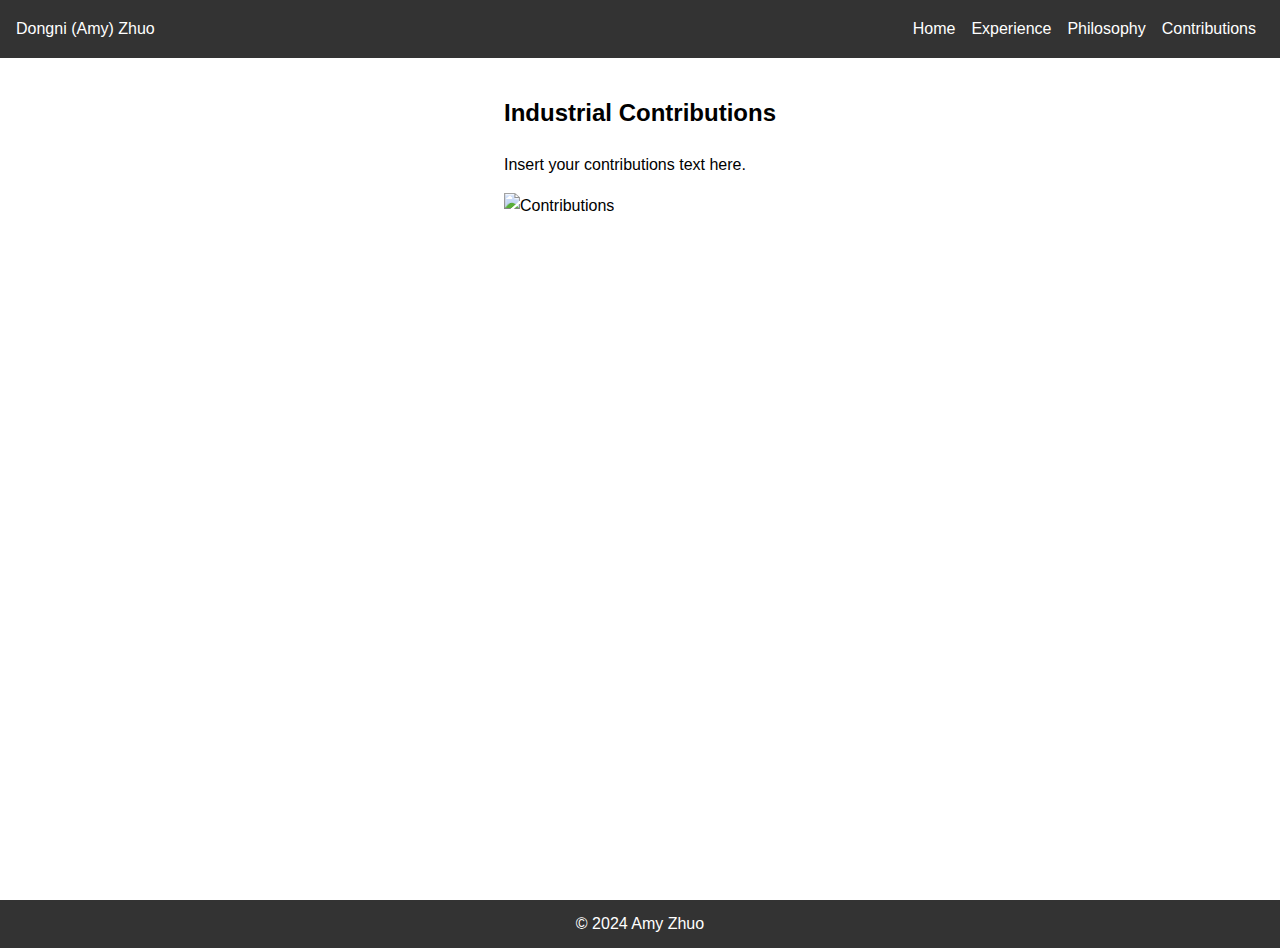
==== contributions.html @ a2f4775d "Website initiated" ====
<!DOCTYPE html>
<html lang="en">
<head>
    <meta charset="UTF-8">
    <meta name="viewport" content="width=device-width, initial-scale=1.0">
    <link rel="stylesheet" href="css/styles.css">
    <title>Contributions - Amy Zhuo</title>
</head>
<body>
    <header>
        <div class="header-left">
            <span>Dongni (Amy) Zhuo</span>
        </div>
        <nav>
            <ul>
                <li><a href="index.html">Home</a></li>
                <li><a href="experience.html">Experience</a></li>
                <li><a href="philosophy.html">Philosophy</a></li>
                <li><a href="contributions.html">Contributions</a></li>
            </ul>
        </nav>
    </header>
    <main>
        <section>
            <h2>Industrial Contributions</h2>
            <p>Insert your contributions text here.</p>
            <img src="images/contributions.jpg" alt="Contributions">
        </section>
    </main>
    <footer>
        <p>&copy; 2024 Amy Zhuo</p>
    </footer>
</body>
</html>
---- css/styles.css ----
body {
    font-family: Arial, sans-serif;
    line-height: 1.6;
    margin: 0;
    padding: 0;
}

header {
    background: #333;
    color: #fff;
    padding: 1rem 1rem;
    display: flex;
    justify-content: space-between; /* Space between the name and the nav */
    align-items: center; /* Center content vertically */
}

.header-left {
    font-size: 1rem; /* Adjust the size of the name text */
}

nav ul {
    list-style: none;
    padding: 0;
    margin: 0;
    display: flex;
}

nav ul li {
    margin: 0 0.5rem;
}

nav ul li a {
    color: #fff;
    text-decoration: none;
}

main {
    padding: 1rem;
    display: flex;
    justify-content: center;
    align-items: flex-start; /* Adjust for moving content up */
    min-height: 90vh; /* Adjust for footer visibility */
}

section.about {
    display: flex;
    justify-content: center;
    align-items: center;
    margin-top: 2rem; /* Add margin to move content up */
}

.about-content {
    display: flex;
    align-items: center;
    text-align: left;
}

.about-content img {
    max-width: 300px;
    height: auto;
    margin-right: 20px;
}

.about-text {
    max-width: 600px;
}

.about-text h2 {
    font-size: 2rem;
    font-weight: bold;
    margin-bottom: 1rem;
}

footer {
    background: #333;
    color: #fff;
    text-align: center;
    padding: 0.5rem 0;
    height: 2rem; /* Reduce footer height */
    display: flex;
    justify-content: center;
    align-items: center; /* Center content vertically */
    position: static; /* Footer will appear at the bottom after content */
}
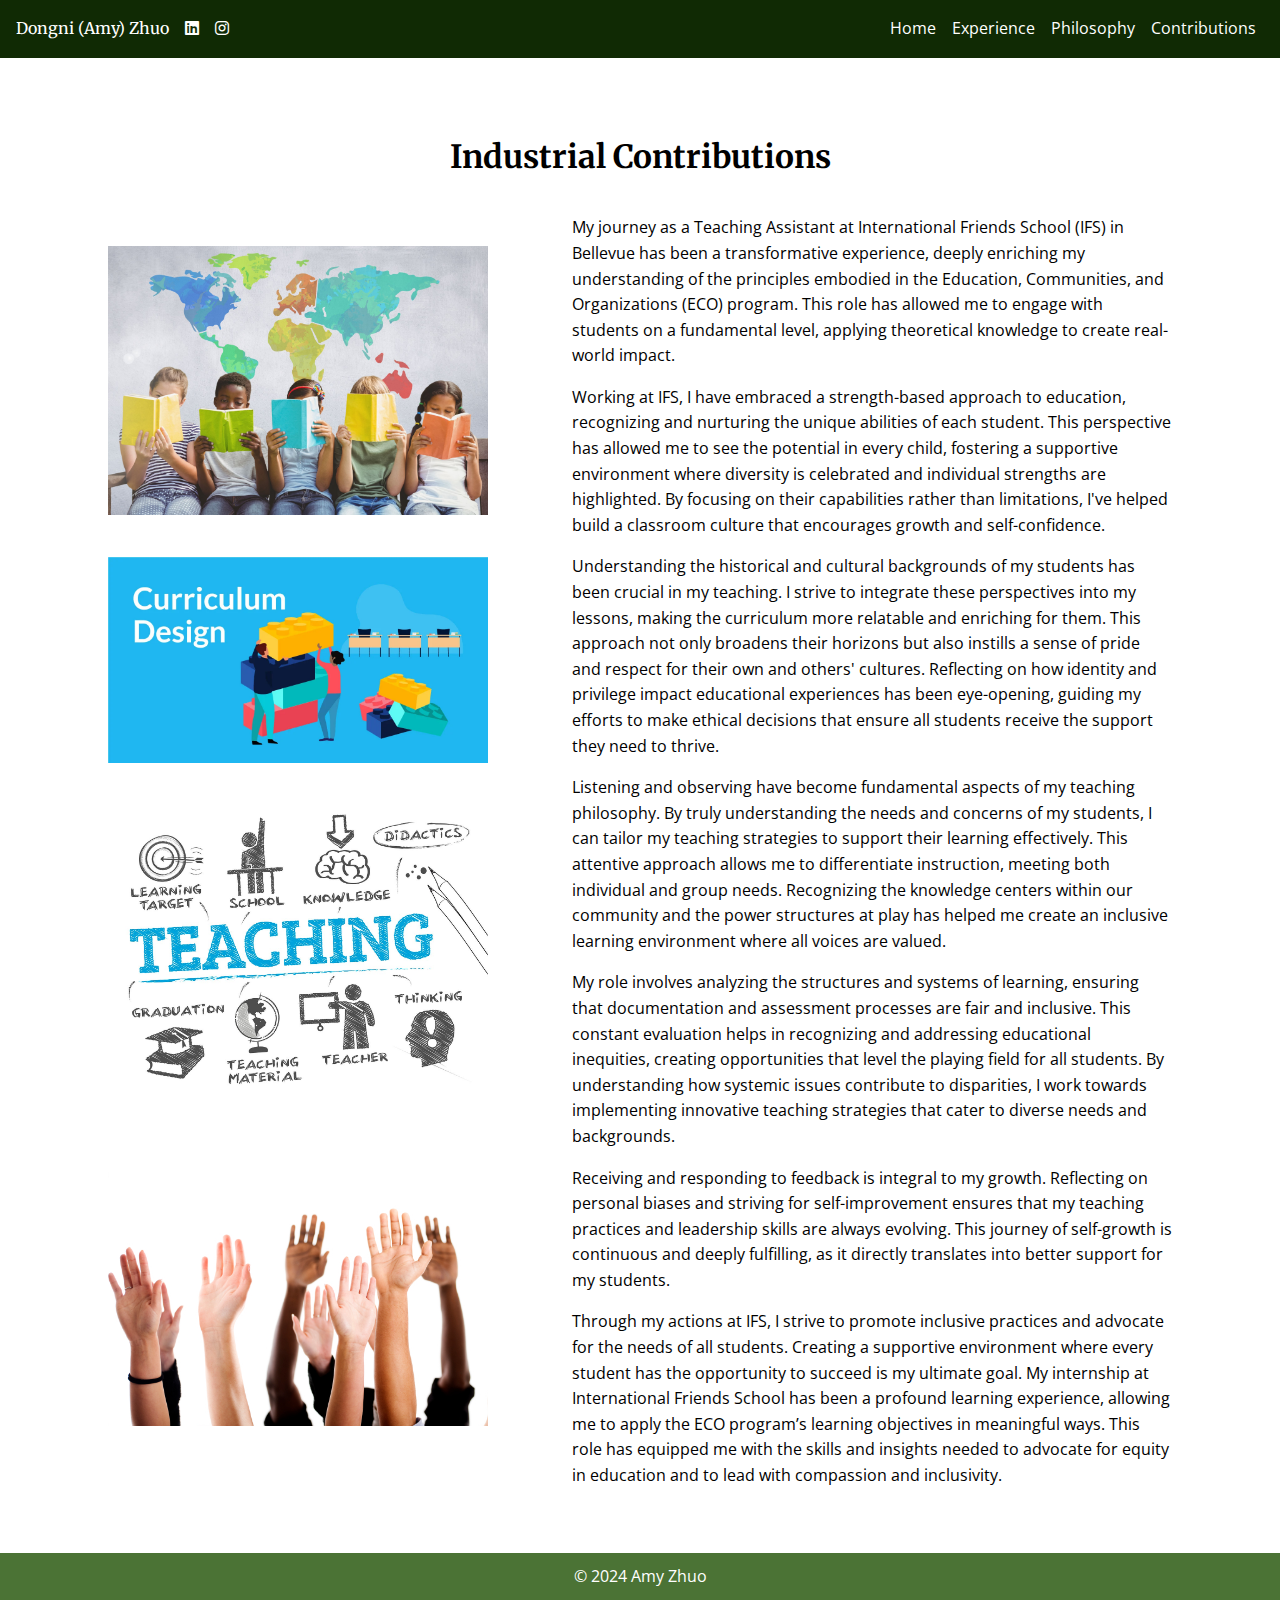
==== commit d70fc39c: "Website V1.0" ====
--- a/contributions.html
+++ b/contributions.html
@@ -1,15 +1,20 @@
 <!DOCTYPE html>
 <html lang="en">
-<head>
-    <meta charset="UTF-8">
-    <meta name="viewport" content="width=device-width, initial-scale=1.0">
-    <link rel="stylesheet" href="css/styles.css">
+    <head>
+        <meta charset="UTF-8">
+        <meta name="viewport" content="width=device-width, initial-scale=1.0">
+        <link rel="stylesheet" href="css/styles.css">
+        <link href="https://fonts.googleapis.com/css2?family=Merriweather:wght@700&family=Open+Sans:wght@400&display=swap" rel="stylesheet">
+        <link rel="stylesheet" href="https://cdnjs.cloudflare.com/ajax/libs/font-awesome/6.0.0-beta3/css/all.min.css">
+        <link rel="stylesheet" href="https://cdnjs.cloudflare.com/ajax/libs/font-awesome/6.0.0-beta3/css/all.min.css">
     <title>Contributions - Amy Zhuo</title>
 </head>
 <body>
     <header>
         <div class="header-left">
             <span>Dongni (Amy) Zhuo</span>
+            <a href="https://www.linkedin.com/in/%E4%B8%9C%E9%9C%93-%E5%8D%93-73889a240/" target="_blank"><i class="fab fa-linkedin"></i></a>
+            <a href="https://www.instagram.com/dongnz999/" target="_blank"><i class="fab fa-instagram"></i></a>
         </div>
         <nav>
             <ul>
@@ -17,14 +22,36 @@
                 <li><a href="experience.html">Experience</a></li>
                 <li><a href="philosophy.html">Philosophy</a></li>
                 <li><a href="contributions.html">Contributions</a></li>
+                <!-- <li><a href="contacts.html">Contacts</a></li> -->
             </ul>
         </nav>
     </header>
     <main>
-        <section>
+        <section class="about">
             <h2>Industrial Contributions</h2>
-            <p>Insert your contributions text here.</p>
-            <img src="images/contributions.jpg" alt="Contributions">
+            <div class="about-content">
+                <div class="photo-wall">
+                    <img src="images/contri1.jpeg" alt="Photo 1">
+                    <img src="images/contri2.webp" alt="Photo 2">
+                    <img src="images/contri3.jpeg" alt="Photo 3">
+                    <img src="images/contri4.png" alt="Photo 4">
+                </div>
+                <div class="about-text">
+                    <p>My journey as a Teaching Assistant at International Friends School (IFS) in Bellevue has been a transformative experience, deeply enriching my understanding of the principles embodied in the Education, Communities, and Organizations (ECO) program. This role has allowed me to engage with students on a fundamental level, applying theoretical knowledge to create real-world impact.
+                    </p>
+                    <p>Working at IFS, I have embraced a strength-based approach to education, recognizing and nurturing the unique abilities of each student. This perspective has allowed me to see the potential in every child, fostering a supportive environment where diversity is celebrated and individual strengths are highlighted. By focusing on their capabilities rather than limitations, I've helped build a classroom culture that encourages growth and self-confidence.
+                    </p>
+                    <p>Understanding the historical and cultural backgrounds of my students has been crucial in my teaching. I strive to integrate these perspectives into my lessons, making the curriculum more relatable and enriching for them. This approach not only broadens their horizons but also instills a sense of pride and respect for their own and others' cultures. Reflecting on how identity and privilege impact educational experiences has been eye-opening, guiding my efforts to make ethical decisions that ensure all students receive the support they need to thrive.
+                    </p>
+                    <p>Listening and observing have become fundamental aspects of my teaching philosophy. By truly understanding the needs and concerns of my students, I can tailor my teaching strategies to support their learning effectively. This attentive approach allows me to differentiate instruction, meeting both individual and group needs. Recognizing the knowledge centers within our community and the power structures at play has helped me create an inclusive learning environment where all voices are valued.
+                    </p>
+                    <p>My role involves analyzing the structures and systems of learning, ensuring that documentation and assessment processes are fair and inclusive. This constant evaluation helps in recognizing and addressing educational inequities, creating opportunities that level the playing field for all students. By understanding how systemic issues contribute to disparities, I work towards implementing innovative teaching strategies that cater to diverse needs and backgrounds.
+                    </p>
+                    <p>Receiving and responding to feedback is integral to my growth. Reflecting on personal biases and striving for self-improvement ensures that my teaching practices and leadership skills are always evolving. This journey of self-growth is continuous and deeply fulfilling, as it directly translates into better support for my students.                                            
+                    </p>
+                    <p>Through my actions at IFS, I strive to promote inclusive practices and advocate for the needs of all students. Creating a supportive environment where every student has the opportunity to succeed is my ultimate goal. My internship at International Friends School has been a profound learning experience, allowing me to apply the ECO program’s learning objectives in meaningful ways. This role has equipped me with the skills and insights needed to advocate for equity in education and to lead with compassion and inclusivity.</p>
+                </div>
+            </div>
         </section>
     </main>
     <footer>
--- a/css/styles.css
+++ b/css/styles.css
@@ -1,12 +1,14 @@
 body {
-    font-family: Arial, sans-serif;
+    font-family: 'Open Sans', sans-serif;
     line-height: 1.6;
     margin: 0;
     padding: 0;
 }
 
+
+
 header {
-    background: #333;
+    background: #102a04;
     color: #fff;
     padding: 1rem 1rem;
     display: flex;
@@ -15,7 +17,20 @@
 }
 
 .header-left {
+    display: flex;
+    align-items: center;
+    font-family: 'Merriweather', serif; /* Font for the header name */
     font-size: 1rem; /* Adjust the size of the name text */
+}
+
+.header-left span {
+    margin-right: 1rem; /* Space between name and icons */
+}
+
+.header-left a {
+    color: #fff;
+    margin-right: 1rem; /* Space between icons */
+    font-size: 1rem; /* Increase icon size */
 }
 
 nav ul {
@@ -44,35 +59,94 @@
 
 section.about {
     display: flex;
+    flex-direction: column;
     justify-content: center;
     align-items: center;
     margin-top: 2rem; /* Add margin to move content up */
 }
 
+.about h2 {
+    font-family: 'Merriweather', serif; /* Font for the heading */
+    font-size: 2rem;
+    font-weight: bold;
+    margin-bottom: 1rem;
+}
+
 .about-content {
     display: flex;
+    flex-direction: row; /* Align items horizontally */
     align-items: center;
     text-align: left;
+    margin-bottom: 2rem; /* Add space between items */
+    max-width: 1200px; /* Optional: limit the width of each experience item */
 }
 
 .about-content img {
-    max-width: 300px;
+    max-width: 420px;
     height: auto;
-    margin-right: 20px;
+    margin-right: 4rem;
+}
+
+.about h3 {
+    font-family: 'Merriweather', serif; /* Font for the heading */
+    font-size: 1.5rem;
+    font-weight: bold;
+    margin-bottom: 1rem;
 }
 
 .about-text {
     max-width: 600px;
 }
 
-.about-text h2 {
+.about h4 {
+    font-weight: bold;
+    margin-bottom: 1rem;
+
+}
+
+.photo-wall {
+    display: flex;
+    flex-wrap: wrap;
+    flex-direction: column;
+    gap: 10px; /* Space between photos */
+    margin-right: 20px; /* Space between photo wall and text */
+}
+
+.photo-wall img {
+    max-width: 380px; /* Adjust the size of the photos */
+    height: auto;
+    margin-bottom: 2rem;
+}
+
+.contact h2 {
+    font-family: 'Merriweather', serif; /* Font for the heading */
     font-size: 2rem;
     font-weight: bold;
     margin-bottom: 1rem;
 }
 
+.contact-list {
+    list-style: none;
+    padding: 0;
+}
+
+.contact-list li {
+    margin: 0.5rem 0;
+}
+
+.contact-list li a {
+    color: #ff761b;
+    text-decoration: none;
+    font-size: 2rem;
+}
+
+.contact-list li a i {
+    margin-right: 0.5rem;
+    font-size: 2rem; /* Increase the icon size */
+}
+
 footer {
-    background: #333;
+    background: #4b7335;
     color: #fff;
     text-align: center;
     padding: 0.5rem 0;
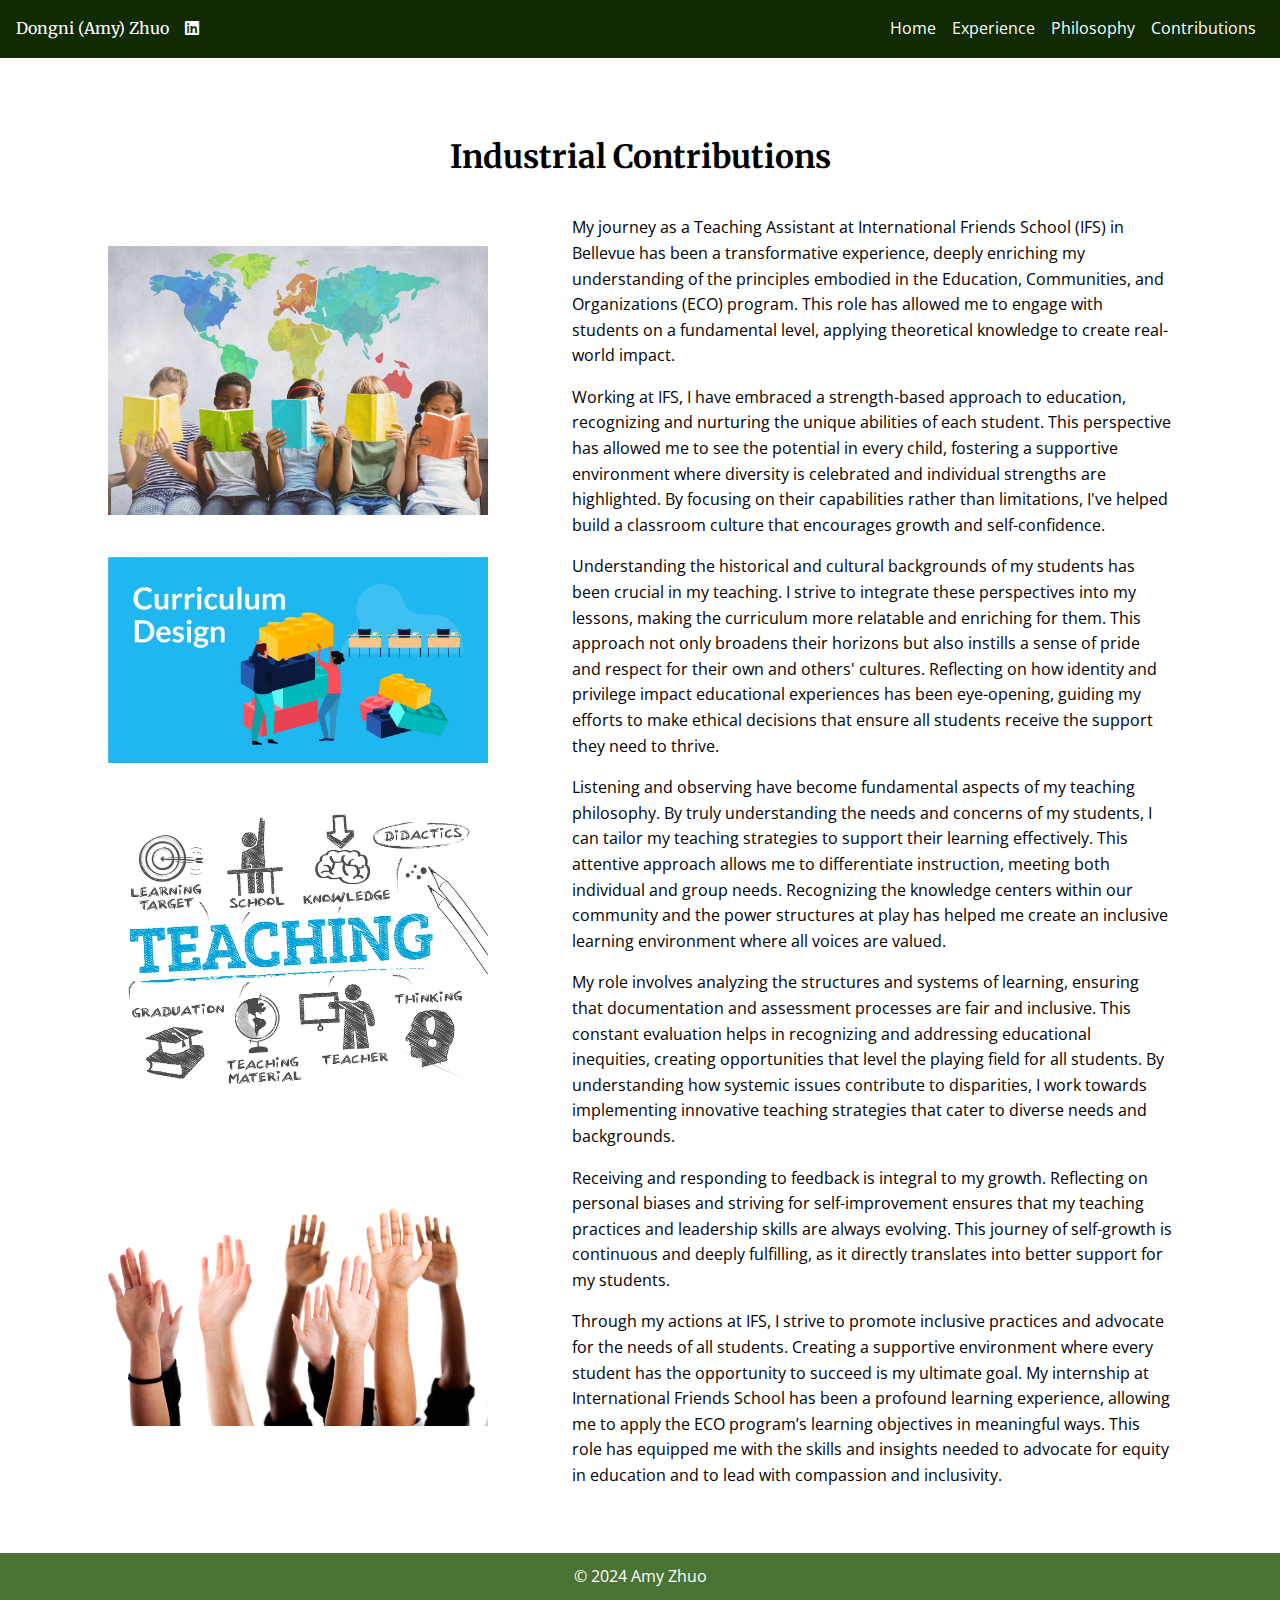
==== commit c4cd0958: "remove link" ====
--- a/contributions.html
+++ b/contributions.html
@@ -14,7 +14,6 @@
         <div class="header-left">
             <span>Dongni (Amy) Zhuo</span>
             <a href="https://www.linkedin.com/in/%E4%B8%9C%E9%9C%93-%E5%8D%93-73889a240/" target="_blank"><i class="fab fa-linkedin"></i></a>
-            <a href="https://www.instagram.com/dongnz999/" target="_blank"><i class="fab fa-instagram"></i></a>
         </div>
         <nav>
             <ul>
